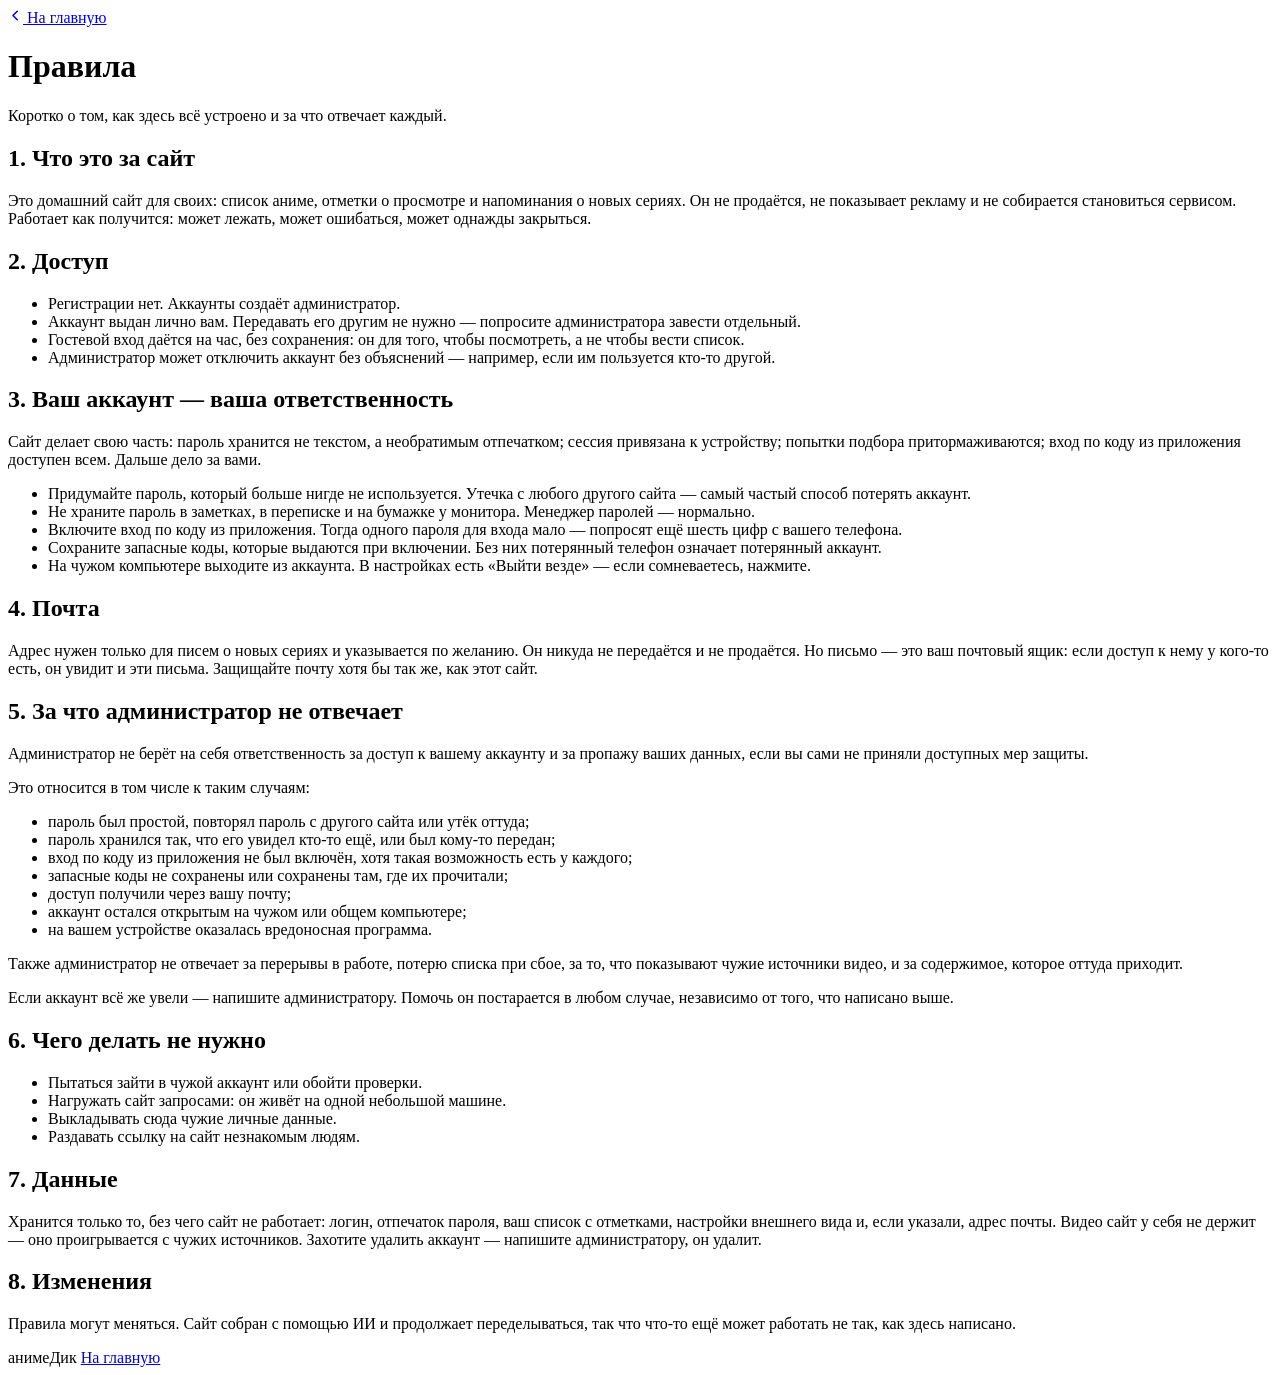
==== web/pravila.html @ 9f6a0efd "Витрина: обновить до версии от 1 октября Публичная версия пересобрана из личной: темы, праздники, ст" ====
<!DOCTYPE html>
<html lang="ru" data-depth="deep" data-accent="mint" data-lang="ru" data-page="pravila">
<head>
<meta charset="utf-8">
<meta name="viewport" content="width=device-width, initial-scale=1">
<meta name="referrer" content="no-referrer">
<title>анимеДик — правила</title>
<link rel="stylesheet" href="/static/app.css">
</head>
<body>

<header>
  <div class="bar">
    <a class="back" href="/">
      <svg width="15" height="15" viewBox="0 0 16 16" fill="none" aria-hidden="true">
        <path d="M9.8 3.5 5.3 8l4.5 4.5" stroke="currentColor" stroke-width="1.7"
              stroke-linecap="round" stroke-linejoin="round"/></svg>
      <span data-ru="На главную" data-en="Home">На главную</span>
    </a>
  </div>
</header>

<main class="pravila">
  <h1 data-ru="Правила" data-en="Rules">Правила</h1>
  <p class="lead"
     data-ru="Коротко о том, как здесь всё устроено и за что отвечает каждый."
     data-en="A short account of how things work here and who answers for what.">
    Коротко о том, как здесь всё устроено и за что отвечает каждый.</p>

  <div class="pravila-text">

    <h2 data-ru="1. Что это за сайт" data-en="1. What this site is">1. Что это за сайт</h2>
    <p data-ru="Это домашний сайт для своих: список аниме, отметки о просмотре и напоминания о новых сериях. Он не продаётся, не показывает рекламу и не собирается становиться сервисом. Работает как получится: может лежать, может ошибаться, может однажды закрыться."
       data-en="This is a home-made site for a small circle: your anime list, watch progress and new-episode reminders. It is not sold, shows no ads and is not trying to become a service. It runs as best it can: it may be down, it may be wrong, and one day it may simply close.">
      Это домашний сайт для своих: список аниме, отметки о просмотре и напоминания о новых сериях. Он не продаётся, не показывает рекламу и не собирается становиться сервисом. Работает как получится: может лежать, может ошибаться, может однажды закрыться.</p>

    <h2 data-ru="2. Доступ" data-en="2. Access">2. Доступ</h2>
    <ul>
      <li data-ru="Регистрации нет. Аккаунты создаёт администратор."
          data-en="There is no sign-up. Accounts are created by the administrator.">
        Регистрации нет. Аккаунты создаёт администратор.</li>
      <li data-ru="Аккаунт выдан лично вам. Передавать его другим не нужно — попросите администратора завести отдельный."
          data-en="Your account is yours personally. Do not hand it to anyone else — ask the administrator for a separate one.">
        Аккаунт выдан лично вам. Передавать его другим не нужно — попросите администратора завести отдельный.</li>
      <li data-ru="Гостевой вход даётся на час, без сохранения: он для того, чтобы посмотреть, а не чтобы вести список."
          data-en="Guest access lasts an hour and saves nothing: it is for looking around, not for keeping a list.">
        Гостевой вход даётся на час, без сохранения: он для того, чтобы посмотреть, а не чтобы вести список.</li>
      <li data-ru="Администратор может отключить аккаунт без объяснений — например, если им пользуется кто-то другой."
          data-en="The administrator may disable an account without explanation — for instance if someone else is using it.">
        Администратор может отключить аккаунт без объяснений — например, если им пользуется кто-то другой.</li>
    </ul>

    <h2 data-ru="3. Ваш аккаунт — ваша ответственность"
        data-en="3. Your account is your responsibility">3. Ваш аккаунт — ваша ответственность</h2>
    <p data-ru="Сайт делает свою часть: пароль хранится не текстом, а необратимым отпечатком; сессия привязана к устройству; попытки подбора притормаживаются; вход по коду из приложения доступен всем. Дальше дело за вами."
       data-en="The site does its part: your password is stored as an irreversible fingerprint, not as text; your session is bound to your device; guessing attempts are slowed down; sign-in codes are available to everyone. The rest is up to you.">
      Сайт делает свою часть: пароль хранится не текстом, а необратимым отпечатком; сессия привязана к устройству; попытки подбора притормаживаются; вход по коду из приложения доступен всем. Дальше дело за вами.</p>
    <ul>
      <li data-ru="Придумайте пароль, который больше нигде не используется. Утечка с любого другого сайта — самый частый способ потерять аккаунт."
          data-en="Choose a password you use nowhere else. A leak from some other site is the most common way accounts are lost.">
        Придумайте пароль, который больше нигде не используется. Утечка с любого другого сайта — самый частый способ потерять аккаунт.</li>
      <li data-ru="Не храните пароль в заметках, в переписке и на бумажке у монитора. Менеджер паролей — нормально."
          data-en="Do not keep it in notes, in chats, or on a sticker by the screen. A password manager is fine.">
        Не храните пароль в заметках, в переписке и на бумажке у монитора. Менеджер паролей — нормально.</li>
      <li data-ru="Включите вход по коду из приложения. Тогда одного пароля для входа мало — попросят ещё шесть цифр с вашего телефона."
          data-en="Turn on the sign-in code. Then a password alone is not enough — six digits from your phone are asked for as well.">
        Включите вход по коду из приложения. Тогда одного пароля для входа мало — попросят ещё шесть цифр с вашего телефона.</li>
      <li data-ru="Сохраните запасные коды, которые выдаются при включении. Без них потерянный телефон означает потерянный аккаунт."
          data-en="Keep the backup codes you are given. Without them, a lost phone means a lost account.">
        Сохраните запасные коды, которые выдаются при включении. Без них потерянный телефон означает потерянный аккаунт.</li>
      <li data-ru="На чужом компьютере выходите из аккаунта. В настройках есть «Выйти везде» — если сомневаетесь, нажмите."
          data-en="Sign out on someone else’s computer. Settings has “Sign out everywhere” — press it if in doubt.">
        На чужом компьютере выходите из аккаунта. В настройках есть «Выйти везде» — если сомневаетесь, нажмите.</li>
    </ul>

    <h2 data-ru="4. Почта" data-en="4. Email">4. Почта</h2>
    <p data-ru="Адрес нужен только для писем о новых сериях и указывается по желанию. Он никуда не передаётся и не продаётся. Но письмо — это ваш почтовый ящик: если доступ к нему у кого-то есть, он увидит и эти письма. Защищайте почту хотя бы так же, как этот сайт."
       data-en="Your address is used only for new-episode emails and is optional. It is not passed on or sold. But an email lands in your mailbox: whoever can read it will see those letters too. Protect your mail at least as well as this site.">
      Адрес нужен только для писем о новых сериях и указывается по желанию. Он никуда не передаётся и не продаётся. Но письмо — это ваш почтовый ящик: если доступ к нему у кого-то есть, он увидит и эти письма. Защищайте почту хотя бы так же, как этот сайт.</p>

    <h2 data-ru="5. За что администратор не отвечает"
        data-en="5. What the administrator does not answer for">5. За что администратор не отвечает</h2>
    <p class="vazhno"
       data-ru="Администратор не берёт на себя ответственность за доступ к вашему аккаунту и за пропажу ваших данных, если вы сами не приняли доступных мер защиты."
       data-en="The administrator does not accept responsibility for access to your account or loss of your data if you have not taken the protective measures available to you.">
      Администратор не берёт на себя ответственность за доступ к вашему аккаунту и за пропажу ваших данных, если вы сами не приняли доступных мер защиты.</p>
    <p data-ru="Это относится в том числе к таким случаям:"
       data-en="This covers, among others:">Это относится в том числе к таким случаям:</p>
    <ul>
      <li data-ru="пароль был простой, повторял пароль с другого сайта или утёк оттуда;"
          data-en="the password was weak, reused from another site, or leaked from there;">
        пароль был простой, повторял пароль с другого сайта или утёк оттуда;</li>
      <li data-ru="пароль хранился так, что его увидел кто-то ещё, или был кому-то передан;"
          data-en="the password was stored where someone else could see it, or was given to someone;">
        пароль хранился так, что его увидел кто-то ещё, или был кому-то передан;</li>
      <li data-ru="вход по коду из приложения не был включён, хотя такая возможность есть у каждого;"
          data-en="the sign-in code was not turned on, although it is available to everyone;">
        вход по коду из приложения не был включён, хотя такая возможность есть у каждого;</li>
      <li data-ru="запасные коды не сохранены или сохранены там, где их прочитали;"
          data-en="the backup codes were not kept, or were kept where someone read them;">
        запасные коды не сохранены или сохранены там, где их прочитали;</li>
      <li data-ru="доступ получили через вашу почту;"
          data-en="access was gained through your mailbox;">
        доступ получили через вашу почту;</li>
      <li data-ru="аккаунт остался открытым на чужом или общем компьютере;"
          data-en="the account was left open on a shared or someone else’s computer;">
        аккаунт остался открытым на чужом или общем компьютере;</li>
      <li data-ru="на вашем устройстве оказалась вредоносная программа."
          data-en="malicious software ended up on your device.">
        на вашем устройстве оказалась вредоносная программа.</li>
    </ul>
    <p data-ru="Также администратор не отвечает за перерывы в работе, потерю списка при сбое, за то, что показывают чужие источники видео, и за содержимое, которое оттуда приходит."
       data-en="The administrator likewise does not answer for downtime, for a list lost in a failure, for what third-party video sources show, or for the content that comes from them.">
      Также администратор не отвечает за перерывы в работе, потерю списка при сбое, за то, что показывают чужие источники видео, и за содержимое, которое оттуда приходит.</p>
    <p data-ru="Если аккаунт всё же увели — напишите администратору. Помочь он постарается в любом случае, независимо от того, что написано выше."
       data-en="If your account is taken anyway, write to the administrator. They will try to help regardless of anything above.">
      Если аккаунт всё же увели — напишите администратору. Помочь он постарается в любом случае, независимо от того, что написано выше.</p>

    <h2 data-ru="6. Чего делать не нужно" data-en="6. What not to do">6. Чего делать не нужно</h2>
    <ul>
      <li data-ru="Пытаться зайти в чужой аккаунт или обойти проверки."
          data-en="Try to enter someone else’s account or bypass the checks.">
        Пытаться зайти в чужой аккаунт или обойти проверки.</li>
      <li data-ru="Нагружать сайт запросами: он живёт на одной небольшой машине."
          data-en="Hammer the site with requests: it lives on one small machine.">
        Нагружать сайт запросами: он живёт на одной небольшой машине.</li>
      <li data-ru="Выкладывать сюда чужие личные данные."
          data-en="Post other people’s personal data here.">
        Выкладывать сюда чужие личные данные.</li>
      <li data-ru="Раздавать ссылку на сайт незнакомым людям."
          data-en="Hand the site link to strangers.">
        Раздавать ссылку на сайт незнакомым людям.</li>
    </ul>

    <h2 data-ru="7. Данные" data-en="7. Data">7. Данные</h2>
    <p data-ru="Хранится только то, без чего сайт не работает: логин, отпечаток пароля, ваш список с отметками, настройки внешнего вида и, если указали, адрес почты. Видео сайт у себя не держит — оно проигрывается с чужих источников. Захотите удалить аккаунт — напишите администратору, он удалит."
       data-en="Only what the site cannot work without is kept: your login, a password fingerprint, your list with progress, appearance settings and, if you gave one, an email address. No video is stored here — it plays from third-party sources. Want the account deleted? Write to the administrator and it will be.">
      Хранится только то, без чего сайт не работает: логин, отпечаток пароля, ваш список с отметками, настройки внешнего вида и, если указали, адрес почты. Видео сайт у себя не держит — оно проигрывается с чужих источников. Захотите удалить аккаунт — напишите администратору, он удалит.</p>

    <h2 data-ru="8. Изменения" data-en="8. Changes">8. Изменения</h2>
    <p data-ru="Правила могут меняться. Сайт собран с помощью ИИ и продолжает переделываться, так что что-то ещё может работать не так, как здесь написано."
       data-en="These rules may change. The site was built with AI and keeps being reworked, so something may still behave differently from what is written here.">
      Правила могут меняться. Сайт собран с помощью ИИ и продолжает переделываться, так что что-то ещё может работать не так, как здесь написано.</p>

  </div>
</main>

<footer><div class="in">
  <span data-ru="анимеДик" data-en="анимеДик">анимеДик</span>
  <a href="/" data-ru="На главную" data-en="Home">На главную</a>
</div></footer>

<script src="/static/app.js"></script>
<script src="/static/pravila.js"></script>
</body>
</html>
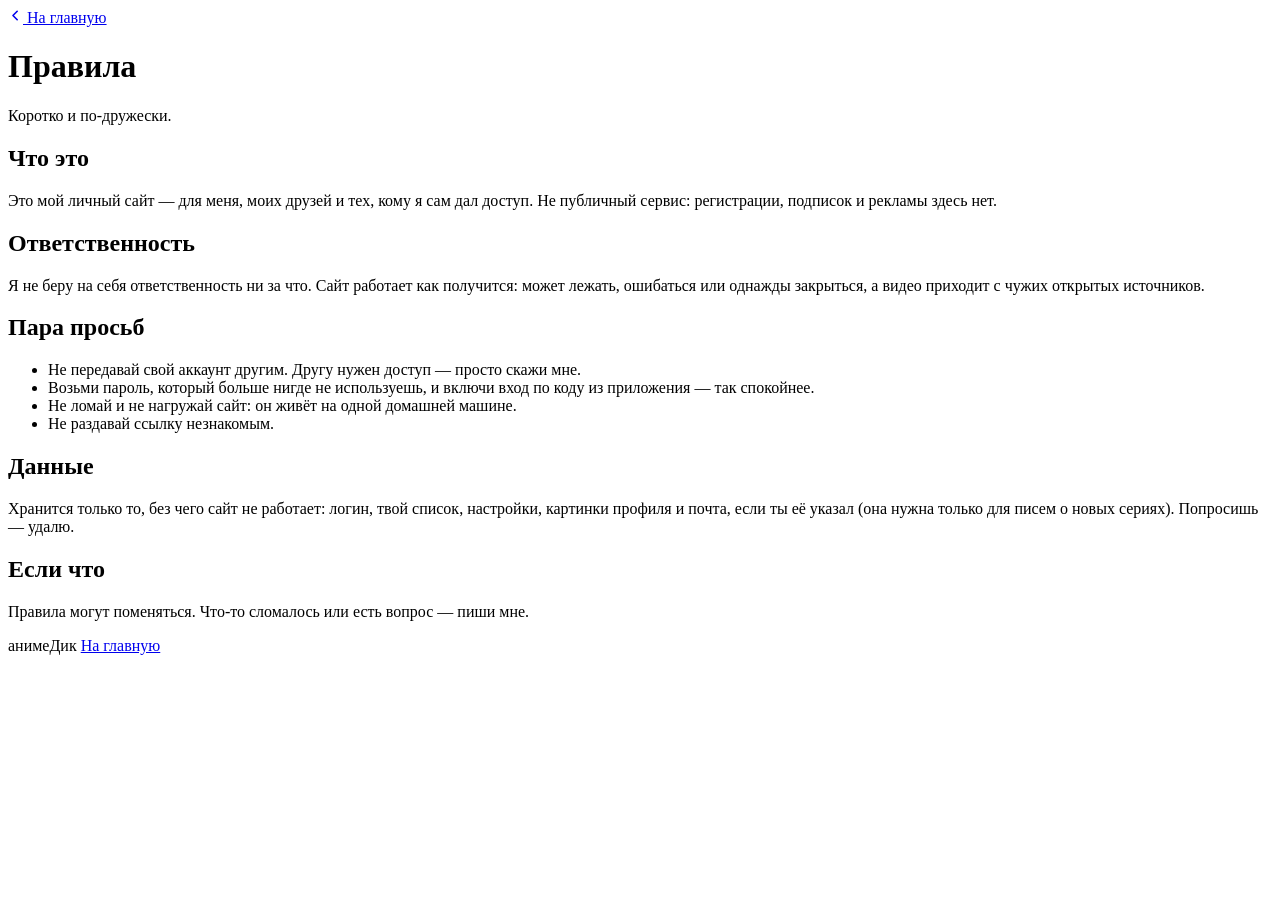
==== commit d6aee4b4: "Add site manifest and icon for анимеДик application - Created a new web manifest file with applicati" ====
--- a/web/pravila.html
+++ b/web/pravila.html
@@ -1,10 +1,18 @@
 <!DOCTYPE html>
-<html lang="ru" data-depth="deep" data-accent="mint" data-lang="ru" data-page="pravila">
+<html lang="ru" data-depth="mid" data-accent="mint" data-lang="ru" data-page="pravila">
 <head>
 <meta charset="utf-8">
 <meta name="viewport" content="width=device-width, initial-scale=1">
 <meta name="referrer" content="no-referrer">
-<title>анимеДик — правила</title>
+<title data-ru="анимеДик — правила" data-en="animeDik — rules">анимеДик — правила</title>
+<!-- Значок сайта — одинаково на всех четырёх страницах. SVG берут
+     современные браузеры, ICO (16/32/48) — всё остальное, PNG 180 —
+     iPhone на домашнем экране, манифест — Android и «установить». -->
+<link rel="icon" href="/favicon.ico" sizes="48x48">
+<link rel="icon" href="/static/favicon.svg" type="image/svg+xml">
+<link rel="apple-touch-icon" href="/static/apple-touch-icon.png">
+<link rel="manifest" href="/static/site.webmanifest">
+<meta name="theme-color" content="#2C313C">
 <link rel="stylesheet" href="/static/app.css">
 </head>
 <body>
@@ -17,136 +25,69 @@
               stroke-linecap="round" stroke-linejoin="round"/></svg>
       <span data-ru="На главную" data-en="Home">На главную</span>
     </a>
+    <span class="sp"></span>
+    <!-- Переключателя RU/EN в шапке больше нет. Он путал: люди думали,
+           что «EN» переключает и озвучку в плеере. Язык сайта и язык
+           аниме — две отдельные настройки в кабинете (и язык сайта — ещё
+           на странице входа). -->
   </div>
 </header>
 
 <main class="pravila">
+  <!-- Текст лежит на своей «бумаге» (.pravila-list): под страницей бывает
+       праздничный задник, и прямо на нём текст сливался с фоном. -->
+  <div class="pravila-list">
   <h1 data-ru="Правила" data-en="Rules">Правила</h1>
   <p class="lead"
-     data-ru="Коротко о том, как здесь всё устроено и за что отвечает каждый."
-     data-en="A short account of how things work here and who answers for what.">
-    Коротко о том, как здесь всё устроено и за что отвечает каждый.</p>
+     data-ru="Коротко и по-дружески."
+     data-en="Short and friendly.">
+    Коротко и по-дружески.</p>
 
   <div class="pravila-text">
 
-    <h2 data-ru="1. Что это за сайт" data-en="1. What this site is">1. Что это за сайт</h2>
-    <p data-ru="Это домашний сайт для своих: список аниме, отметки о просмотре и напоминания о новых сериях. Он не продаётся, не показывает рекламу и не собирается становиться сервисом. Работает как получится: может лежать, может ошибаться, может однажды закрыться."
-       data-en="This is a home-made site for a small circle: your anime list, watch progress and new-episode reminders. It is not sold, shows no ads and is not trying to become a service. It runs as best it can: it may be down, it may be wrong, and one day it may simply close.">
-      Это домашний сайт для своих: список аниме, отметки о просмотре и напоминания о новых сериях. Он не продаётся, не показывает рекламу и не собирается становиться сервисом. Работает как получится: может лежать, может ошибаться, может однажды закрыться.</p>
+    <h2 data-ru="Что это" data-en="What this is">Что это</h2>
+    <p data-ru="Это мой личный сайт — для меня, моих друзей и тех, кому я сам дал доступ. Не публичный сервис: регистрации, подписок и рекламы здесь нет."
+       data-en="This is my personal site — for me, my friends and people I chose to give access to. It is not a public service: no sign-up, no subscriptions, no ads.">
+      Это мой личный сайт — для меня, моих друзей и тех, кому я сам дал доступ. Не публичный сервис: регистрации, подписок и рекламы здесь нет.</p>
 
-    <h2 data-ru="2. Доступ" data-en="2. Access">2. Доступ</h2>
+    <h2 data-ru="Ответственность" data-en="Responsibility">Ответственность</h2>
+    <p class="vazhno"
+       data-ru="Я не беру на себя ответственность ни за что. Сайт работает как получится: может лежать, ошибаться или однажды закрыться, а видео приходит с чужих открытых источников."
+       data-en="I take no responsibility for anything. The site runs as best it can: it may be down, get things wrong or one day close, and the video comes from other people’s open sources.">
+      Я не беру на себя ответственность ни за что. Сайт работает как получится: может лежать, ошибаться или однажды закрыться, а видео приходит с чужих открытых источников.</p>
+
+    <h2 data-ru="Пара просьб" data-en="A couple of requests">Пара просьб</h2>
     <ul>
-      <li data-ru="Регистрации нет. Аккаунты создаёт администратор."
-          data-en="There is no sign-up. Accounts are created by the administrator.">
-        Регистрации нет. Аккаунты создаёт администратор.</li>
-      <li data-ru="Аккаунт выдан лично вам. Передавать его другим не нужно — попросите администратора завести отдельный."
-          data-en="Your account is yours personally. Do not hand it to anyone else — ask the administrator for a separate one.">
-        Аккаунт выдан лично вам. Передавать его другим не нужно — попросите администратора завести отдельный.</li>
-      <li data-ru="Гостевой вход даётся на час, без сохранения: он для того, чтобы посмотреть, а не чтобы вести список."
-          data-en="Guest access lasts an hour and saves nothing: it is for looking around, not for keeping a list.">
-        Гостевой вход даётся на час, без сохранения: он для того, чтобы посмотреть, а не чтобы вести список.</li>
-      <li data-ru="Администратор может отключить аккаунт без объяснений — например, если им пользуется кто-то другой."
-          data-en="The administrator may disable an account without explanation — for instance if someone else is using it.">
-        Администратор может отключить аккаунт без объяснений — например, если им пользуется кто-то другой.</li>
+      <li data-ru="Не передавай свой аккаунт другим. Другу нужен доступ — просто скажи мне."
+          data-en="Don’t pass your account on. A friend needs access — just tell me.">
+        Не передавай свой аккаунт другим. Другу нужен доступ — просто скажи мне.</li>
+      <li data-ru="Возьми пароль, который больше нигде не используешь, и включи вход по коду из приложения — так спокойнее."
+          data-en="Use a password you don’t use anywhere else, and turn on the sign-in code from an app — it’s calmer that way.">
+        Возьми пароль, который больше нигде не используешь, и включи вход по коду из приложения — так спокойнее.</li>
+      <li data-ru="Не ломай и не нагружай сайт: он живёт на одной домашней машине."
+          data-en="Don’t try to break or overload the site: it lives on one home machine.">
+        Не ломай и не нагружай сайт: он живёт на одной домашней машине.</li>
+      <li data-ru="Не раздавай ссылку незнакомым."
+          data-en="Don’t hand the link to strangers.">
+        Не раздавай ссылку незнакомым.</li>
     </ul>
 
-    <h2 data-ru="3. Ваш аккаунт — ваша ответственность"
-        data-en="3. Your account is your responsibility">3. Ваш аккаунт — ваша ответственность</h2>
-    <p data-ru="Сайт делает свою часть: пароль хранится не текстом, а необратимым отпечатком; сессия привязана к устройству; попытки подбора притормаживаются; вход по коду из приложения доступен всем. Дальше дело за вами."
-       data-en="The site does its part: your password is stored as an irreversible fingerprint, not as text; your session is bound to your device; guessing attempts are slowed down; sign-in codes are available to everyone. The rest is up to you.">
-      Сайт делает свою часть: пароль хранится не текстом, а необратимым отпечатком; сессия привязана к устройству; попытки подбора притормаживаются; вход по коду из приложения доступен всем. Дальше дело за вами.</p>
-    <ul>
-      <li data-ru="Придумайте пароль, который больше нигде не используется. Утечка с любого другого сайта — самый частый способ потерять аккаунт."
-          data-en="Choose a password you use nowhere else. A leak from some other site is the most common way accounts are lost.">
-        Придумайте пароль, который больше нигде не используется. Утечка с любого другого сайта — самый частый способ потерять аккаунт.</li>
-      <li data-ru="Не храните пароль в заметках, в переписке и на бумажке у монитора. Менеджер паролей — нормально."
-          data-en="Do not keep it in notes, in chats, or on a sticker by the screen. A password manager is fine.">
-        Не храните пароль в заметках, в переписке и на бумажке у монитора. Менеджер паролей — нормально.</li>
-      <li data-ru="Включите вход по коду из приложения. Тогда одного пароля для входа мало — попросят ещё шесть цифр с вашего телефона."
-          data-en="Turn on the sign-in code. Then a password alone is not enough — six digits from your phone are asked for as well.">
-        Включите вход по коду из приложения. Тогда одного пароля для входа мало — попросят ещё шесть цифр с вашего телефона.</li>
-      <li data-ru="Сохраните запасные коды, которые выдаются при включении. Без них потерянный телефон означает потерянный аккаунт."
-          data-en="Keep the backup codes you are given. Without them, a lost phone means a lost account.">
-        Сохраните запасные коды, которые выдаются при включении. Без них потерянный телефон означает потерянный аккаунт.</li>
-      <li data-ru="На чужом компьютере выходите из аккаунта. В настройках есть «Выйти везде» — если сомневаетесь, нажмите."
-          data-en="Sign out on someone else’s computer. Settings has “Sign out everywhere” — press it if in doubt.">
-        На чужом компьютере выходите из аккаунта. В настройках есть «Выйти везде» — если сомневаетесь, нажмите.</li>
-    </ul>
+    <h2 data-ru="Данные" data-en="Data">Данные</h2>
+    <p data-ru="Хранится только то, без чего сайт не работает: логин, твой список, настройки, картинки профиля и почта, если ты её указал (она нужна только для писем о новых сериях). Попросишь — удалю."
+       data-en="Only what the site needs is kept: your login, your list, your settings, your profile pictures and your email if you gave one (it is only for new-episode emails). Ask and I’ll delete it.">
+      Хранится только то, без чего сайт не работает: логин, твой список, настройки, картинки профиля и почта, если ты её указал (она нужна только для писем о новых сериях). Попросишь — удалю.</p>
 
-    <h2 data-ru="4. Почта" data-en="4. Email">4. Почта</h2>
-    <p data-ru="Адрес нужен только для писем о новых сериях и указывается по желанию. Он никуда не передаётся и не продаётся. Но письмо — это ваш почтовый ящик: если доступ к нему у кого-то есть, он увидит и эти письма. Защищайте почту хотя бы так же, как этот сайт."
-       data-en="Your address is used only for new-episode emails and is optional. It is not passed on or sold. But an email lands in your mailbox: whoever can read it will see those letters too. Protect your mail at least as well as this site.">
-      Адрес нужен только для писем о новых сериях и указывается по желанию. Он никуда не передаётся и не продаётся. Но письмо — это ваш почтовый ящик: если доступ к нему у кого-то есть, он увидит и эти письма. Защищайте почту хотя бы так же, как этот сайт.</p>
+    <h2 data-ru="Если что" data-en="Anything else">Если что</h2>
+    <p data-ru="Правила могут поменяться. Что-то сломалось или есть вопрос — пиши мне."
+       data-en="These rules may change. Something broke or you have a question — message me.">
+      Правила могут поменяться. Что-то сломалось или есть вопрос — пиши мне.</p>
 
-    <h2 data-ru="5. За что администратор не отвечает"
-        data-en="5. What the administrator does not answer for">5. За что администратор не отвечает</h2>
-    <p class="vazhno"
-       data-ru="Администратор не берёт на себя ответственность за доступ к вашему аккаунту и за пропажу ваших данных, если вы сами не приняли доступных мер защиты."
-       data-en="The administrator does not accept responsibility for access to your account or loss of your data if you have not taken the protective measures available to you.">
-      Администратор не берёт на себя ответственность за доступ к вашему аккаунту и за пропажу ваших данных, если вы сами не приняли доступных мер защиты.</p>
-    <p data-ru="Это относится в том числе к таким случаям:"
-       data-en="This covers, among others:">Это относится в том числе к таким случаям:</p>
-    <ul>
-      <li data-ru="пароль был простой, повторял пароль с другого сайта или утёк оттуда;"
-          data-en="the password was weak, reused from another site, or leaked from there;">
-        пароль был простой, повторял пароль с другого сайта или утёк оттуда;</li>
-      <li data-ru="пароль хранился так, что его увидел кто-то ещё, или был кому-то передан;"
-          data-en="the password was stored where someone else could see it, or was given to someone;">
-        пароль хранился так, что его увидел кто-то ещё, или был кому-то передан;</li>
-      <li data-ru="вход по коду из приложения не был включён, хотя такая возможность есть у каждого;"
-          data-en="the sign-in code was not turned on, although it is available to everyone;">
-        вход по коду из приложения не был включён, хотя такая возможность есть у каждого;</li>
-      <li data-ru="запасные коды не сохранены или сохранены там, где их прочитали;"
-          data-en="the backup codes were not kept, or were kept where someone read them;">
-        запасные коды не сохранены или сохранены там, где их прочитали;</li>
-      <li data-ru="доступ получили через вашу почту;"
-          data-en="access was gained through your mailbox;">
-        доступ получили через вашу почту;</li>
-      <li data-ru="аккаунт остался открытым на чужом или общем компьютере;"
-          data-en="the account was left open on a shared or someone else’s computer;">
-        аккаунт остался открытым на чужом или общем компьютере;</li>
-      <li data-ru="на вашем устройстве оказалась вредоносная программа."
-          data-en="malicious software ended up on your device.">
-        на вашем устройстве оказалась вредоносная программа.</li>
-    </ul>
-    <p data-ru="Также администратор не отвечает за перерывы в работе, потерю списка при сбое, за то, что показывают чужие источники видео, и за содержимое, которое оттуда приходит."
-       data-en="The administrator likewise does not answer for downtime, for a list lost in a failure, for what third-party video sources show, or for the content that comes from them.">
-      Также администратор не отвечает за перерывы в работе, потерю списка при сбое, за то, что показывают чужие источники видео, и за содержимое, которое оттуда приходит.</p>
-    <p data-ru="Если аккаунт всё же увели — напишите администратору. Помочь он постарается в любом случае, независимо от того, что написано выше."
-       data-en="If your account is taken anyway, write to the administrator. They will try to help regardless of anything above.">
-      Если аккаунт всё же увели — напишите администратору. Помочь он постарается в любом случае, независимо от того, что написано выше.</p>
-
-    <h2 data-ru="6. Чего делать не нужно" data-en="6. What not to do">6. Чего делать не нужно</h2>
-    <ul>
-      <li data-ru="Пытаться зайти в чужой аккаунт или обойти проверки."
-          data-en="Try to enter someone else’s account or bypass the checks.">
-        Пытаться зайти в чужой аккаунт или обойти проверки.</li>
-      <li data-ru="Нагружать сайт запросами: он живёт на одной небольшой машине."
-          data-en="Hammer the site with requests: it lives on one small machine.">
-        Нагружать сайт запросами: он живёт на одной небольшой машине.</li>
-      <li data-ru="Выкладывать сюда чужие личные данные."
-          data-en="Post other people’s personal data here.">
-        Выкладывать сюда чужие личные данные.</li>
-      <li data-ru="Раздавать ссылку на сайт незнакомым людям."
-          data-en="Hand the site link to strangers.">
-        Раздавать ссылку на сайт незнакомым людям.</li>
-    </ul>
-
-    <h2 data-ru="7. Данные" data-en="7. Data">7. Данные</h2>
-    <p data-ru="Хранится только то, без чего сайт не работает: логин, отпечаток пароля, ваш список с отметками, настройки внешнего вида и, если указали, адрес почты. Видео сайт у себя не держит — оно проигрывается с чужих источников. Захотите удалить аккаунт — напишите администратору, он удалит."
-       data-en="Only what the site cannot work without is kept: your login, a password fingerprint, your list with progress, appearance settings and, if you gave one, an email address. No video is stored here — it plays from third-party sources. Want the account deleted? Write to the administrator and it will be.">
-      Хранится только то, без чего сайт не работает: логин, отпечаток пароля, ваш список с отметками, настройки внешнего вида и, если указали, адрес почты. Видео сайт у себя не держит — оно проигрывается с чужих источников. Захотите удалить аккаунт — напишите администратору, он удалит.</p>
-
-    <h2 data-ru="8. Изменения" data-en="8. Changes">8. Изменения</h2>
-    <p data-ru="Правила могут меняться. Сайт собран с помощью ИИ и продолжает переделываться, так что что-то ещё может работать не так, как здесь написано."
-       data-en="These rules may change. The site was built with AI and keeps being reworked, so something may still behave differently from what is written here.">
-      Правила могут меняться. Сайт собран с помощью ИИ и продолжает переделываться, так что что-то ещё может работать не так, как здесь написано.</p>
-
+  </div>
   </div>
 </main>
 
 <footer><div class="in">
-  <span data-ru="анимеДик" data-en="анимеДик">анимеДик</span>
+  <span data-ru="анимеДик" data-en="animeDik">анимеДик</span>
   <a href="/" data-ru="На главную" data-en="Home">На главную</a>
 </div></footer>
 
